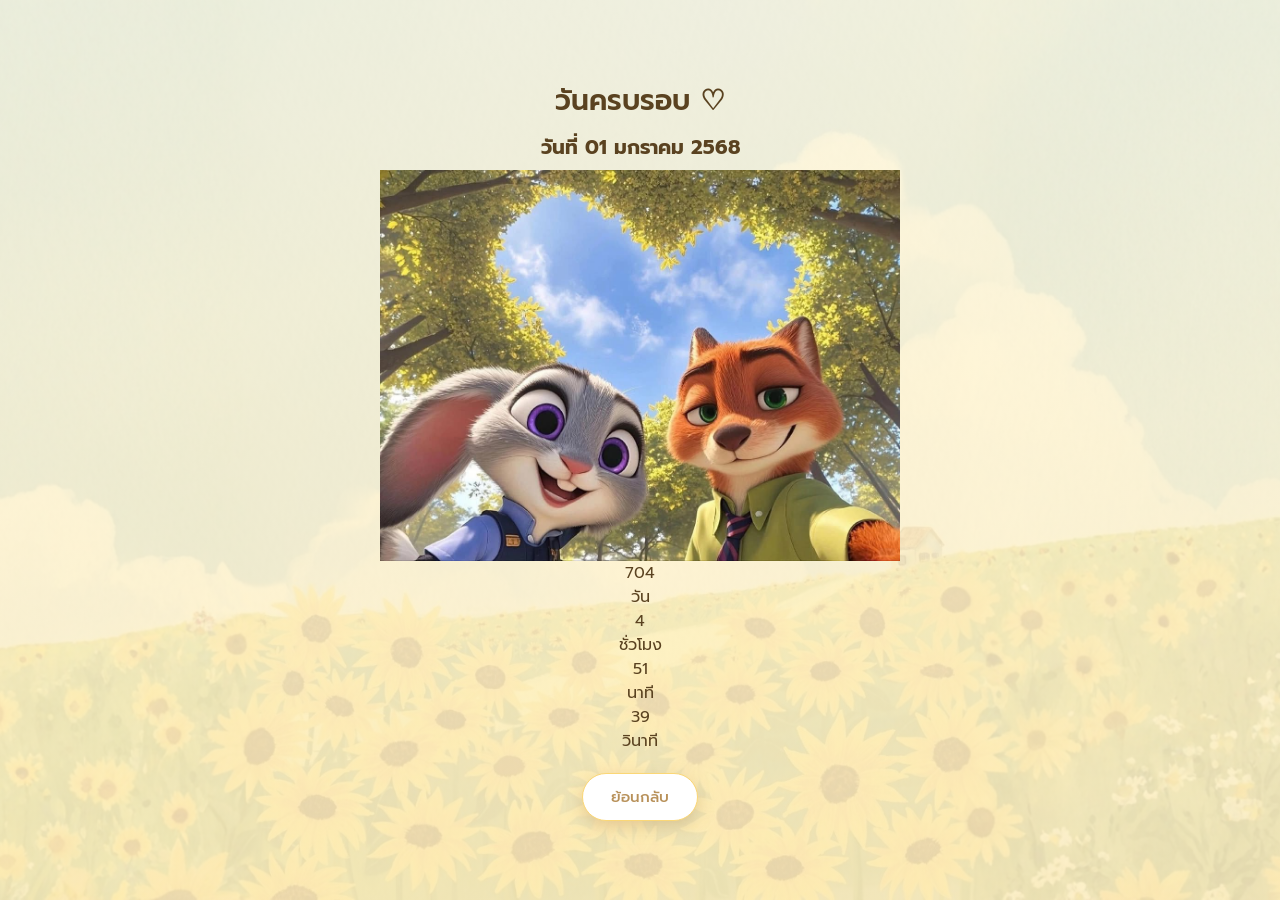
==== days.html @ 18ce43c2 "update website" ====
<!doctype html>
<html lang="th">
<head>
  <meta charset="utf-8" />
  <meta name="viewport" content="width=device-width,initial-scale=1" />
  <title>วันครบรอบ</title>
  <link href="https://fonts.googleapis.com/css2?family=Prompt:wght@300;400;500;600;700&display=swap" rel="stylesheet">

  <link rel="stylesheet" href="css/style.css" />
</head>
<body>
  <div class="container">
    <div class="shell center">
      <h1>วันครบรอบ ♡</h1>

      <div class="big-card">


        <!-- รูปตรงกลาง -->
           <h3> วันที่ 01 มกราคม 2568 </h3>
        <img src="assets/heart.png" class="center-img" alt="love" />

        <!-- กล่องเวลา -->
        <div class="time-grid">
          <div class="time-box">
            <div class="time-value" id="days">0</div>
            <div class="time-label">วัน</div>
          </div>

          <div class="time-box">
            <div class="time-value" id="hours">0</div>
            <div class="time-label">ชั่วโมง</div>
          </div>

          <div class="time-box">
            <div class="time-value" id="minutes">0</div>
            <div class="time-label">นาที</div>
          </div>

          <div class="time-box">
            <div class="time-value" id="seconds">0</div>
            <div class="time-label">วินาที</div>
          </div>
        </div>

        <div style="margin-top:20px;">
          <a class="btn secondary" href="menu.html">ย้อนกลับ</a>
        </div>
      </div>
    </div>
  </div>

  <script src="js/days.js"></script>
  
</body>
</html>
---- css/style.css ----
/* =====================================================
   FONT (GLOBAL)
===================================================== */
@import url('https://fonts.googleapis.com/css2?family=Prompt:wght@300;400;500;600;700&display=swap');


/* =====================================================
   RESET + BASE
===================================================== */
*{
  box-sizing:border-box;
  margin:0;
  padding:0;
  font-family:"Prompt", sans-serif;
}

html, body{
  width:100%;
  height:100%;
  overflow-x:hidden;
  color:#5a4220;
  background:#fff7da;
}

img{
  max-width:100%;
  display:block;
  height:auto;
}

a{
  color:inherit;
  text-decoration:none;
}


/* =====================================================
   BACKGROUND
===================================================== */
body{
  background:
    linear-gradient(180deg,rgba(255,247,218,.85),rgba(253,238,194,.85)),
    url("../assets/background.png") center/cover no-repeat fixed;

  display:flex;
  justify-content:center;
  align-items:center;
}


/* =====================================================
   LAYOUT CORE (LOCK SIZE ALL PAGES)
===================================================== */
.container{
  width:100%;
  min-height:100vh;
  display:flex;
  align-items:center;
  justify-content:center;
  padding:16px;
}

.shell{
  width:100%;
  max-width:520px;        /* 🔒 ล็อกความกว้าง */
  margin-inline:auto;

  background:rgba(255,255,255,0.65);
  backdrop-filter: blur(10px);

  border-radius:26px;
  padding:26px 22px 30px;

  border:1px solid rgba(255,255,255,0.9);
  box-shadow:0 14px 34px rgba(0,0,0,.12);

  position:relative;
  z-index:2;
}

.center{ text-align:center; }


/* =====================================================
   TYPOGRAPHY
===================================================== */
h1{
  font-size:28px;
  font-weight:600;
  margin-bottom:10px;
}

h2{
  font-size:24px;
  font-weight:600;
  margin-bottom:8px;
}

h3{
  font-size:20px;
  margin-bottom:8px;
}

p{
  font-size:15px;
  line-height:1.6;
}

.subtle{
  opacity:.85;
}

.small{
  font-size:13px;
  opacity:.75;
}


/* =====================================================
   BUTTONS
===================================================== */
.btn{
  display:inline-block;
  padding:12px 28px;
  border-radius:999px;
  font-size:15px;
  font-weight:500;
  border:none;
  cursor:pointer;

  background:#fbd776;
  color:#5a4220;

  box-shadow:0 6px 16px rgba(185,145,90,.35);
  transition:.2s ease;
}

.btn:hover{ filter:brightness(1.05); }
.btn:active{ transform:scale(.97); }

.btn.secondary{
  background:#fff;
  color:#b8915a;
  border:1px solid #fbd776;
}


/* =====================================================
   PAGE COMMON
===================================================== */
.page{
  width:100%;
}


/* =====================================================
   GIFT / LETTER
===================================================== */
.gift-stage{
  display:flex;
  justify-content:center;
  margin-top:10px;
}

.gift-stage img{
  width:200px;
  max-width:85%;
  cursor:pointer;
  transition:.3s ease;
}

.gift-stage img:hover{
  transform:scale(1.04);
}

.hint{
  margin-top:14px;
  font-size:14px;
  opacity:.75;
}

.result{
  margin-top:22px;
  animation:fadeUp .6s ease;
}

@keyframes fadeUp{
  from{ opacity:0; transform:translateY(12px); }
  to{ opacity:1; transform:none; }
}

.congrats{
  font-size:26px;
  font-weight:700;
  margin-bottom:14px;
  color:#b8915a;
}

.next-btn-wrap{
  margin-top:12px;
}


/* =====================================================
   PASSWORD PAGE
===================================================== */
/* ===== Layout ===== */
.pass-layout{
  display:flex;
  gap:28px;
  align-items:center;
  justify-content:center;
  max-width:980px;
  margin:auto;
}

/* ===== Image side ===== */
.pass-image{
  flex:1;
  display:flex;
  justify-content:center;
  align-items:center;
}

.pass-image img{
  width:100%;
  max-width:360px;
  border-radius:28px;
  background:#ffffff;
  padding:12px;
  box-shadow:0 18px 40px rgba(0,0,0,.12);
}

/* ===== Password panel ===== */
.pass-box{
  flex:1;
  background:linear-gradient(135deg,#faf7f2,#f0ebe3);
  border-radius:32px;
  padding:28px 26px;
  box-shadow:0 24px 50px rgba(0,0,0,.15);
  text-align:center;
}

.pass-box h2{
  margin:0 0 6px;
  font-weight:700;
  color:#4b3f2f;
}

.pass-box .note{
  font-size:13px;
  color:#6b5f4a;
  margin-bottom:14px;
}

/* ===== dots ===== */
.digits{
  display:flex;
  justify-content:center;
  gap:10px;
  margin-bottom:16px;
}

.digits span{
  width:14px;
  height:14px;
  border-radius:50%;
  background:#d6cfc2;
  box-shadow:inset 0 0 0 2px #bfb7a6;
}

/* ===== keypad ===== */
.keypad{
  display:grid;
  grid-template-columns:repeat(3,1fr);
  gap:12px;
}

.keypad button{
  border:none;
  border-radius:18px;
  padding:14px 0;
  font-size:17px;
  font-weight:600;
  background:#ffffff;
  color:#4b3f2f;
  cursor:pointer;
  box-shadow:0 8px 18px rgba(0,0,0,.12);
  transition:.2s;
}

.keypad button:hover{
  transform:translateY(-2px);
  background:#f4f2ee;
}

/* ===== clear button ===== */
#clearBtn{
  border-radius:22px;
  padding:8px 22px;
}

/* ===== Responsive ===== */
@media (max-width:860px){
  .pass-layout{
    flex-direction:column;
  }

  .pass-image img{
    max-width:280px;
  }
}



/* =====================================================
   GIFT PAGE
===================================================== */
.big-card{
  width:100%;
}

.cake-img{
  width:220px;
  max-width:85%;
  margin:18px auto 0;
}


/* =====================================================
   MENU PAGE
===================================================== */
.menu-grid{
  width:100%;
  max-width:520px;
  margin:18px auto 0;

  display:grid;
  grid-template-columns:repeat(2,1fr);
  gap:14px;
}

.menu-item{
  background:#fff;
  border-radius:18px;
  padding:18px 12px;
  text-align:center;
  box-shadow:0 6px 16px rgba(0,0,0,.08);
  transition:.2s ease;
}

.menu-item:hover{
  transform:translateY(-4px);
}

.menu-icon{
  width:68px;
  margin:0 auto 8px;
}

.label{
  font-size:14px;
}


/* =====================================================
   MUSIC PAGE
===================================================== */
.music-wrap{
  margin:20px auto;
}

.vinyl-wrap{
  width:200px;
  height:200px;
  margin:auto;
}

.vinyl{
  width:100%;
  height:100%;
  border-radius:50%;
  animation:spin 6s linear infinite;
  box-shadow:0 20px 40px rgba(0,0,0,.25);
}

@keyframes spin{
  from{ transform:rotate(0deg); }
  to{ transform:rotate(360deg); }
}


/* ===============================
   MEMORY GALLERY – EQUAL SIZE
=============================== */
.gallery{
  display:grid;
  grid-template-columns:repeat(3, 1fr);
  gap:14px;
  margin-top:20px;
}

/* รูปทุกภาพ */
.gallery img{
  width:100%;
  aspect-ratio:1 / 1;     /* บังคับเป็นสี่เหลี่ยมจัตุรัส */
  object-fit:cover;       /* ครอปให้เต็ม ไม่ยืด */
  border-radius:18px;     /* ขอบมน */
  box-shadow:0 6px 14px rgba(0,0,0,.12);
  cursor:pointer;
  transition:transform .3s ease;
}

/* hover นิดเดียวให้ดูมีชีวิต */
.gallery img:hover{
  transform:scale(1.05);
}


/* =====================================================
   JIGSAW PAGE
===================================================== */
.jigsaw-wrap{
  width:100%;
  padding:10px;
}

.jigsaw-wrap canvas{
  width:100%;
  border-radius:18px;
  display:block;
}


/* ===============================
   WHEEL CANVAS FIT CARD
=============================== */
.wheel-wrap{
  width:100%;
  max-width:100%;
  display:flex;
  flex-direction:column;
  align-items:center;
  margin-top:16px;
}

/* canvas วงล้อ */
.wheel-wrap canvas{
  width:100%;
  max-width:360px;       /* พอดีการ์ดแนวตั้ง */
  height:auto;
  aspect-ratio:1 / 1;   /* วงกลมไม่เบี้ยว */
  border-radius:50%;
}


/* =====================================================
   MODAL
===================================================== */
.modal-backdrop{
  position:fixed;
  inset:0;
  background:rgba(0,0,0,.4);
  display:none;
  align-items:center;
  justify-content:center;
  z-index:1000;
}

.modal{
  background:#fff;
  padding:22px;
  border-radius:18px;
  width:90%;
  max-width:360px;
  text-align:center;
}

.modal h3{
  margin-bottom:8px;
}

.modal p{
  font-size:14px;
  margin-bottom:14px;
}


/* =====================================================
   HEART BACKGROUND EFFECT
===================================================== */
.bg-heart-layer{
  position:fixed;
  inset:0;
  pointer-events:none;
  z-index:0;
}

.bg-heart-layer span{
  position:absolute;
  font-size:22px;
  opacity:.3;
  animation:float 14s linear infinite;
}

@keyframes float{
  from{ transform:translateY(110vh); }
  to{ transform:translateY(-120px); }
}


/* =====================================================
   RESPONSIVE (PHONE)
===================================================== */
@media(max-width:480px){
  h1{ font-size:24px; }
  h2{ font-size:21px; }

  .menu-icon{ width:60px; }
  .vinyl-wrap{ width:180px; height:180px; }

  .gallery img{ height:140px; }
}

/* =============================
   PASS PAGE – SOFT UPGRADE
   (CSS ONLY, HTML เดิม)
============================= */

.pass-layout{
  align-items:center;
}

.pink-panel{
  background:rgba(255,255,255,.75);
  border:2px solid #fbd776;
  box-shadow:0 8px 24px rgba(185,145,90,.25);
  transition:.3s;
}

.pink-panel:hover{
  transform:translateY(-2px);
}

.digits{
  font-size:26px;
  letter-spacing:10px;
  color:#b8915a;
  text-align:center;
  transition:.2s;
}

.keypad button{
  background:linear-gradient(180deg,#ffe7a3,#fbd776);
  box-shadow:0 4px 10px rgba(185,145,90,.35);
  transition:.2s;
}

.keypad button:hover{
  transform:scale(1.06);
}

.keypad button:active{
  transform:scale(.96);
}

/* เอฟเฟกต์เด้งเบาๆ เวลากด */
@keyframes tap{
  0%{transform:scale(1);}
  50%{transform:scale(1.08);}
  100%{transform:scale(1);}
}

.keypad button{
  animation:tap .15s ease;
}

/* หัวใจเบาๆ ด้านหลัง */
.pass-box{
  position:relative;
}

.pass-box::after{
  content:"";
  position:absolute;
  left:50%;
  bottom:-34px;
  transform:translateX(-50%);
  opacity:.5;
  font-size:20px;
  animation:blink 1.6s infinite;
}

@keyframes blink{
  0%,100%{opacity:.6;}
  50%{opacity:.2;}
}


/* =============================
   CONGRATS PAGE (CSS ONLY)
============================= */

/* จัดหน้าให้อยู่กลางจอจริง */
.container{
  align-items:center;
}

/* ทำให้กรอบขาวโปร่ง/แทบไม่รู้สึกว่ามี */
.shell{
  background:transparent;
  box-shadow:none;
  border:none;
  backdrop-filter:none;
  padding:0;
}

/* ระยะห่างหน้า */
.page{
  padding-top:20px;
  padding-bottom:20px;
}

/* ซองจดหมาย */
.gift-stage img{
  width:560px;          /* 🔥 ขยายรูป */
  max-width:200vw;
  transition:.35s ease;
}

/* hover หรือแตะแล้วดูมีชีวิต */
.gift-stage img:hover{
  transform:scale(1.05);
}

/* ข้อความแนะนำ */
.hint{
  margin-top:18px;
  font-size:15px;
  opacity:.75;
}

/* หลังเปิดจดหมาย */
.result{
  margin-top:26px;
  animation:fadeUp .6s ease both;
}

/* ตัวอักษร CONGRATULATIONS */
.congrats{
  font-size:30px;
  letter-spacing:2px;
  color:#b8915a;
}

/* ปุ่ม */
.next-btn-wrap{
  margin-top:18px;
}

/* animation */
@keyframes fadeUp{
  from{
    opacity:0;
    transform:translateY(14px);
  }
  to{
    opacity:1;
    transform:none;
  }
}

/* =============================
   MOBILE ADJUST
============================= */
@media(max-width:480px){
  .gift-stage img{
    width:220px;
  }

  .congrats{
    font-size:26px;
  }
}

/* =====================================================
   CARD WRAPPER (ADD ONLY)
===================================================== */
.card{
  background:#ffffff;
  border-radius:28px;
  padding:28px 32px;

  /* ทำให้การ์ดกว้างแนวนอน */
  width:100%;
  max-width:720px;

  /* จัดกลางเหมือนเดิม */
  margin:0 auto;

  /* เงานุ่ม */
  box-shadow:0 20px 40px rgba(0,0,0,.12);
}
@media(max-width:480px){
  .card{
    padding:22px 18px;
    max-width:100%;
  }
}

/* ===============================
   PUZZLE CANVAS FIT CARD
=============================== */
.canvas-wrap{
  width:100%;
  max-width:100%;
  display:flex;
  justify-content:center;
  margin-top:16px;
}

/* ทำให้ canvas ย่อ–ขยายตามการ์ด */
.canvas-wrap canvas{
  width:100%;
  max-width:360px;   /* ให้พอดีกับ card แนวตั้ง */
  height:auto;
  aspect-ratio:1 / 1;  /* รักษาสี่เหลี่ยม */
  border-radius:18px;
}
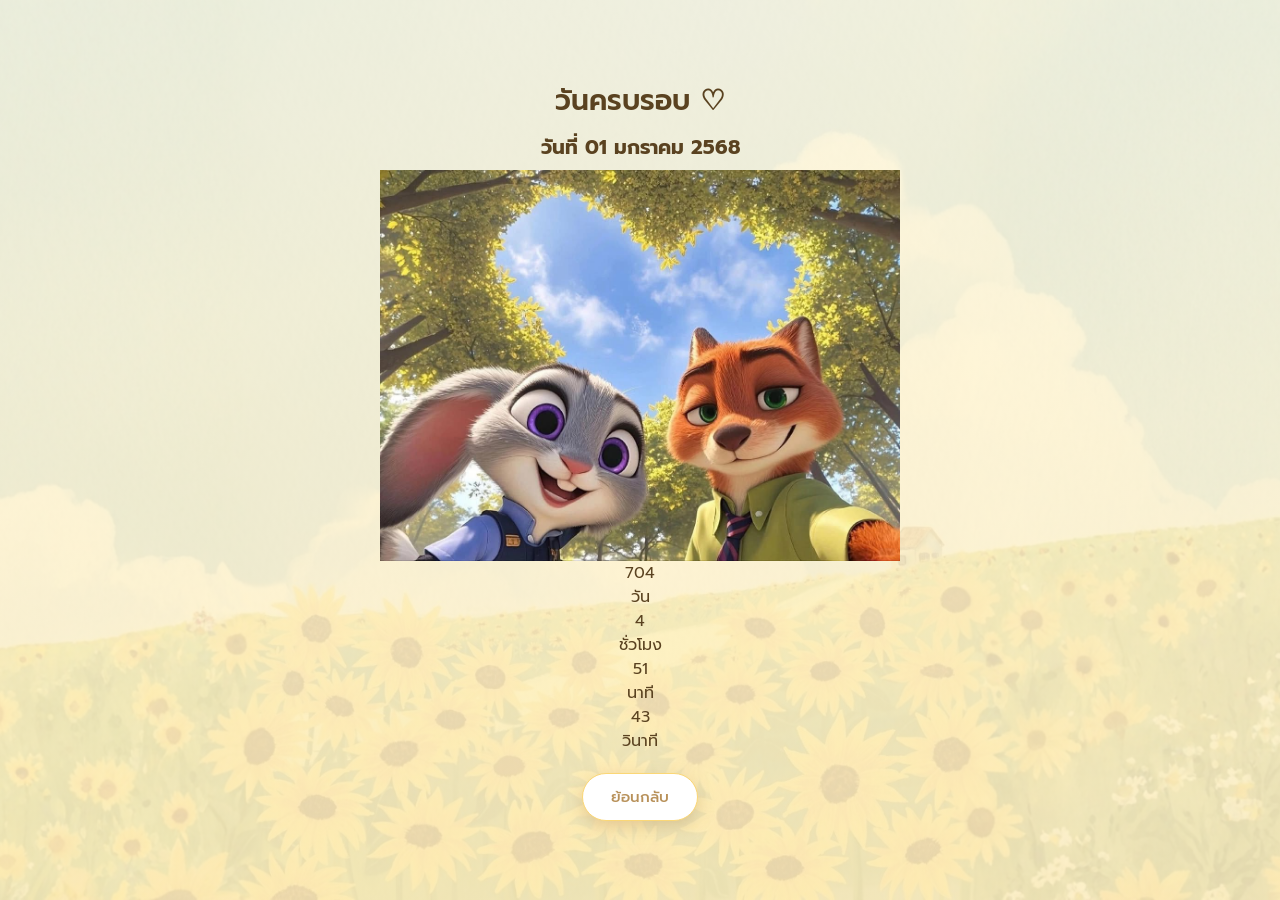
==== commit 592ff227: "update something" ====
--- a/days.html
+++ b/days.html
@@ -5,7 +5,6 @@
   <meta name="viewport" content="width=device-width,initial-scale=1" />
   <title>วันครบรอบ</title>
   <link href="https://fonts.googleapis.com/css2?family=Prompt:wght@300;400;500;600;700&display=swap" rel="stylesheet">
-
   <link rel="stylesheet" href="css/style.css" />
 </head>
 <body>
--- a/css/style.css
+++ b/css/style.css
@@ -199,6 +199,14 @@
 .next-btn-wrap{
   margin-top:12px;
 }
+/* ===== Gift letter (mobile) ===== */
+@media (max-width:480px){
+  .gift-stage img{
+    width:86vw;
+    max-width:320px;
+  }
+}
+
 
 
 /* =====================================================
@@ -206,13 +214,21 @@
 ===================================================== */
 /* ===== Layout ===== */
 .pass-layout{
-  display:flex;
+  display:grid;
+  grid-template-columns:1fr 1fr;
   gap:28px;
-  align-items:center;
-  justify-content:center;
-  max-width:980px;
-  margin:auto;
-}
+  align-items:stretch;
+}
+.pass-image,
+.pass-box{
+  width:100%;
+}
+@media (max-width:860px){
+  .pass-layout{
+    grid-template-columns:1fr;
+  }
+}
+
 
 /* ===== Image side ===== */
 .pass-image{
@@ -371,17 +387,22 @@
 }
 
 .vinyl-wrap{
-  width:200px;
-  height:200px;
-  margin:auto;
+  width:220px;
+  height:220px;
+  margin:0 auto 18px;
 }
 
 .vinyl{
   width:100%;
   height:100%;
   border-radius:50%;
+  box-shadow:0 14px 28px rgba(0,0,0,.25);
+  animation:none; /* ห้ามหมุนเอง */
+}
+
+/* หมุนเฉพาะตอนมี class spin */
+.vinyl.spin{
   animation:spin 6s linear infinite;
-  box-shadow:0 20px 40px rgba(0,0,0,.25);
 }
 
 @keyframes spin{
@@ -389,27 +410,53 @@
   to{ transform:rotate(360deg); }
 }
 
+/* mobile */
+@media(max-width:480px){
+  .vinyl-wrap{
+    width:180px;
+    height:180px;
+  }
+}
+
 
 /* ===============================
    MEMORY GALLERY – EQUAL SIZE
 =============================== */
+/* ===== MEMORY GALLERY FIX ===== */
 .gallery{
   display:grid;
-  grid-template-columns:repeat(3, 1fr);
+  grid-template-columns: repeat(3, 1fr);
   gap:14px;
-  margin-top:20px;
-}
-
-/* รูปทุกภาพ */
+  margin-top:16px;
+}
+
+
+@media(max-width:600px){
+  .gallery{
+    grid-template-columns: 1fr;
+  }
+
+  .gallery img{
+    max-width:320px;
+    margin:0 auto;
+  }
+}
+
+
 .gallery img{
   width:100%;
-  aspect-ratio:1 / 1;     /* บังคับเป็นสี่เหลี่ยมจัตุรัส */
-  object-fit:cover;       /* ครอปให้เต็ม ไม่ยืด */
-  border-radius:18px;     /* ขอบมน */
-  box-shadow:0 6px 14px rgba(0,0,0,.12);
+  aspect-ratio: 1 / 1;     /* 🔥 บังคับเป็นสี่เหลี่ยมจตุรัส */
+  object-fit: cover;      /* 🔥 ครอบรูป ไม่ยืด */
+  border-radius:16px;     /* ขอบมน */
   cursor:pointer;
-  transition:transform .3s ease;
-}
+  box-shadow:0 4px 12px rgba(0,0,0,.12);
+  transition:.25s ease;
+}
+
+.gallery img:hover{
+  transform:scale(1.03);
+}
+
 
 /* hover นิดเดียวให้ดูมีชีวิต */
 .gallery img:hover{
@@ -623,8 +670,8 @@
 
 /* ซองจดหมาย */
 .gift-stage img{
-  width:560px;          /* 🔥 ขยายรูป */
-  max-width:200vw;
+  width:1000px;          /* 🔥 ขยายรูป */
+  max-width:500vw;
   transition:.35s ease;
 }
 
